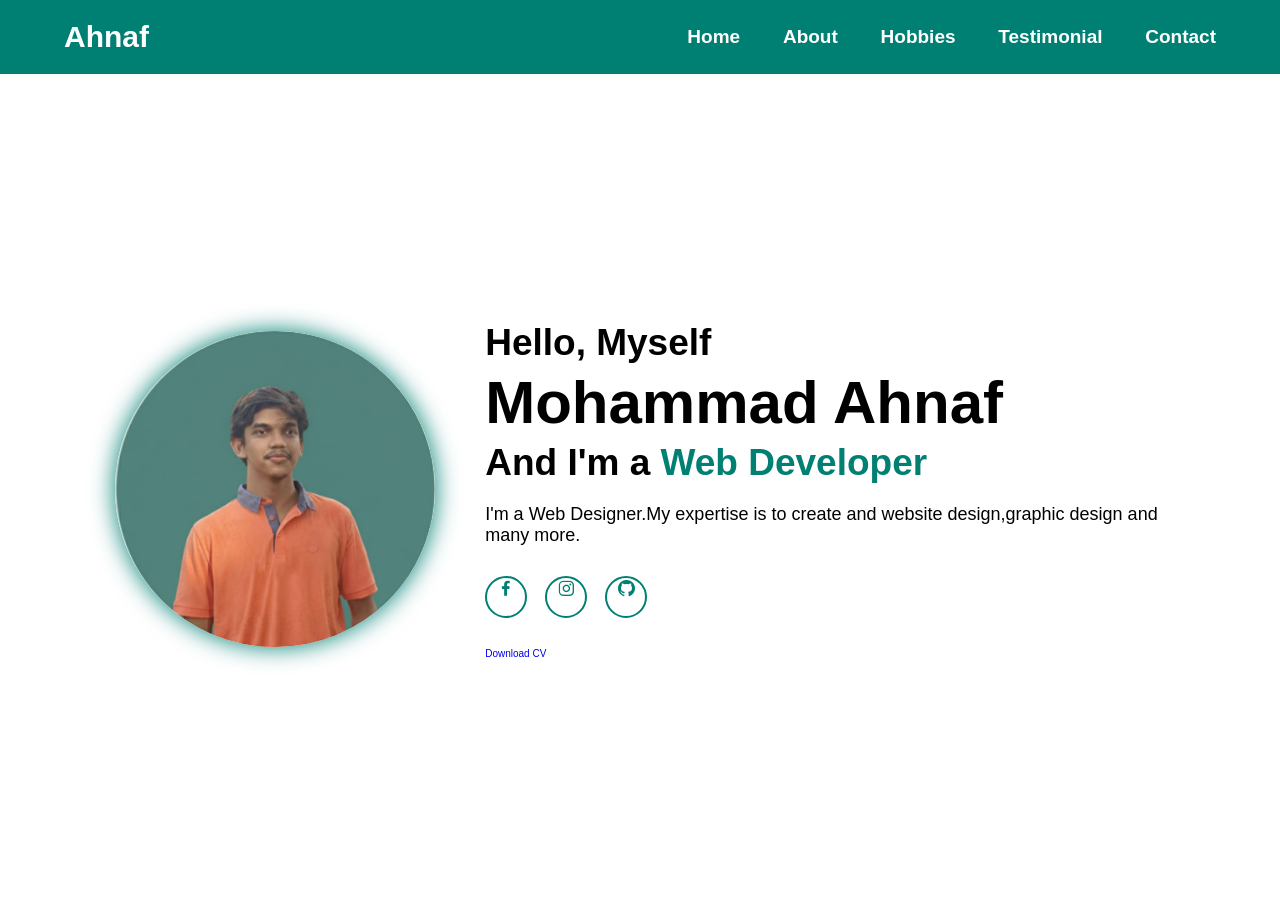
==== p1.html @ c81871bc "first commit" ====
<!DOCTYPE html>
<html lang="en">
<head>
    <meta charset="UTF-8">
    <meta name="viewport" content="width=device-width, initial-scale=1.0">
    <head>
    <link href="https://unpkg.com/boxicons@2.1.4/css/boxicons.min.css" rel="stylesheet">
    <link rel="stylesheet" href="p1.css">
    <title>Ahnaf-portfolio</title>
</head>
<body>
   <!--header section -->
    <header class="header">
        <a href="#home" class="logo">Ahnaf</a>
        <i class='bx  bx-menu' id="menu-icon"></i> 
        <nav class="navbar">
            <a href="#home">Home</a>
            <a href="#about">About</a>
            <a href="#hobbies">Hobbies</a>
             <a href="#testimonial">Testimonial</a>
            <a href="#contact">Contact</a>
        </nav>
    </header>

    <!--home section-->

    <section class="home" id="home">
        <div class="home-img">
            <img src="p1img.jpg" alt="Profile image">
        </div>

        <div class="home-content">
            <h3>Hello, Myself</h3>
            <h1>Mohammad Ahnaf</h1>
            <h3>And I'm a <span class="multiple-text">Web Developer</span></h3>
            <p>I'm a Web Designer.My expertise is to create and website design,graphic design and many more.</p>
        
            <div class="social-media">
                <a href="#"><i class='bx bxl-facebook'></i></a>
                <a href="#"><i class='bx bxl-instagram'></i></a>
                <a href="#"><i class='bx bxl-github'></i></a>
            </div>
            <a href="#" class="btn">Download CV</a>
        </div>
    </section>
</body>
</html>
---- p1.css ----
*{
    margin: 0;
    padding: 0;
    box-sizing: border-box;
    text-decoration: none;
    border: none;
    outline: none;
    scroll-behavior: smooth;
    font-family: -apple-system, sans-serif;
}
:root{
    --bg-color:#fff;
    --snd-bg-color:#d5fdf9;
    --text-color:#000;
    --main-color:#007f73;
}

html{
    font-size: 62.5%;
    overflow-x: hidden;
}

body {
     background: var(--bg-color);
     color: var(--text-color);
}

section{
    min-height: 100vh;
    padding: 10rem 9% 2rem;
}
   /*header section*/
   .header{
    position: fixed;
    width: 100%;
    top: 0;
    right: 0;
    z-index: 1000;
    display: flex;
    align-items: center;
    justify-content: space-between;
    padding: 2rem 5%;
    background: var(--main-color);
    backdrop-filter: blur(10px);
    transition: all 0.5s ease;
   }

   .logo{
    font-size: 3rem;
    color: var(--bg-color);
    font-weight: 700;
    cursor: pointer;
    transition: 0.3s ease;
   }

   .logo:hover{
    transform: scale(1.05);
   }

   .navbar a{
    font-size: 1.9rem;
    color: var(--bg-color);
    margin-left: 4rem;
    font-weight: 700;
    transition: 0.3s ease;
   }

   .navbar a:hover,
   .navbar a.active{
    color: var(--text-color);
   }

   #menu-icon{
    font-size: 3.6rem;
    color: var(--bg-color);
    cursor: pointer;
    display: none;
   }

   /*home section*/

   .home{
    display: flex;
    justify-content: center;
    align-items: center;
   }

   .home-img img{
    width: 25vw;
    border-radius: 50%;
    box-shadow: 0 0 25px var(--main-color);
    cursor: pointer;
    animation: floatImage 4s ease-in-out infinite;
    transition: 0.4s ease;
   }
   .home-img img:hover{
    box-shadow: 0 0 25px var(--main-color),
                0 0 35px var(--main-color),
                0 0 45px var(--main-color);
   }
   .home-content{
    margin-left: 5rem;
   }
   .home-content h3{
    font-size: 3.7rem;
    font-weight: 700;
   }
   .home-content h3:nth-of-type(2){
    margin-bottom: 2rem;
   }
   span{
    color: var(--main-color);
   }

   .home-content h1{
    font-size: 6rem;
    font-weight: 700;
    line-height: 1.3;
   }
   .home-content p{
    font-size: 1.8rem;
   }

   .social-media a{
    display: inline-flex;
    justify-content: center;
    align-content: center;
    width: 42px;
    height: 42px;
    background: transparent;
    border: 0.2rem solid var(--main-color);
    border-radius: 50%;
    font-size: 2rem;
    color: var(--main-color);
    margin: 3rem 1.5rem 3rem 0;
    transition: 0.3s ease;
}
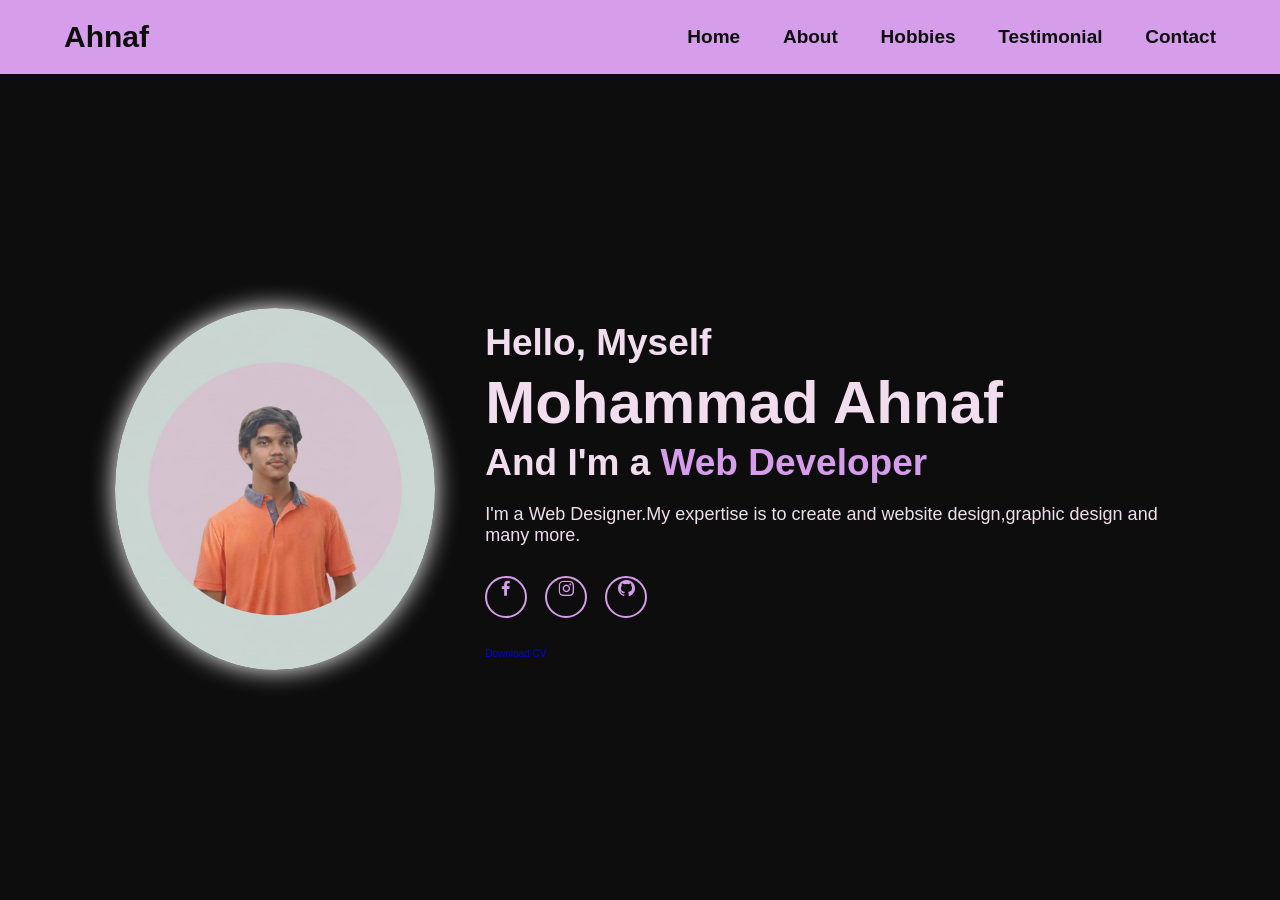
==== commit e63fc08c: "commit" ====
--- a/p1.html
+++ b/p1.html
@@ -26,7 +26,7 @@
 
     <section class="home" id="home">
         <div class="home-img">
-            <img src="p1img.jpg" alt="Profile image">
+            <img src="portfolioimg.jpg" alt="Profile image">
         </div>
 
         <div class="home-content">
--- a/p1.css
+++ b/p1.css
@@ -9,10 +9,10 @@
     font-family: -apple-system, sans-serif;
 }
 :root{
-    --bg-color:#fff;
-    --snd-bg-color:#d5fdf9;
-    --text-color:#000;
-    --main-color:#007f73;
+    --bg-color:#0d0d0e;
+    --snd-bg-color:#6a2d6c;
+    --text-color:#f1ddee;
+    --main-color:#d69deb;
 }
 
 html{
@@ -88,7 +88,7 @@
    .home-img img{
     width: 25vw;
     border-radius: 50%;
-    box-shadow: 0 0 25px var(--main-color);
+    box-shadow: 0 0 25px white;
     cursor: pointer;
     animation: floatImage 4s ease-in-out infinite;
     transition: 0.4s ease;
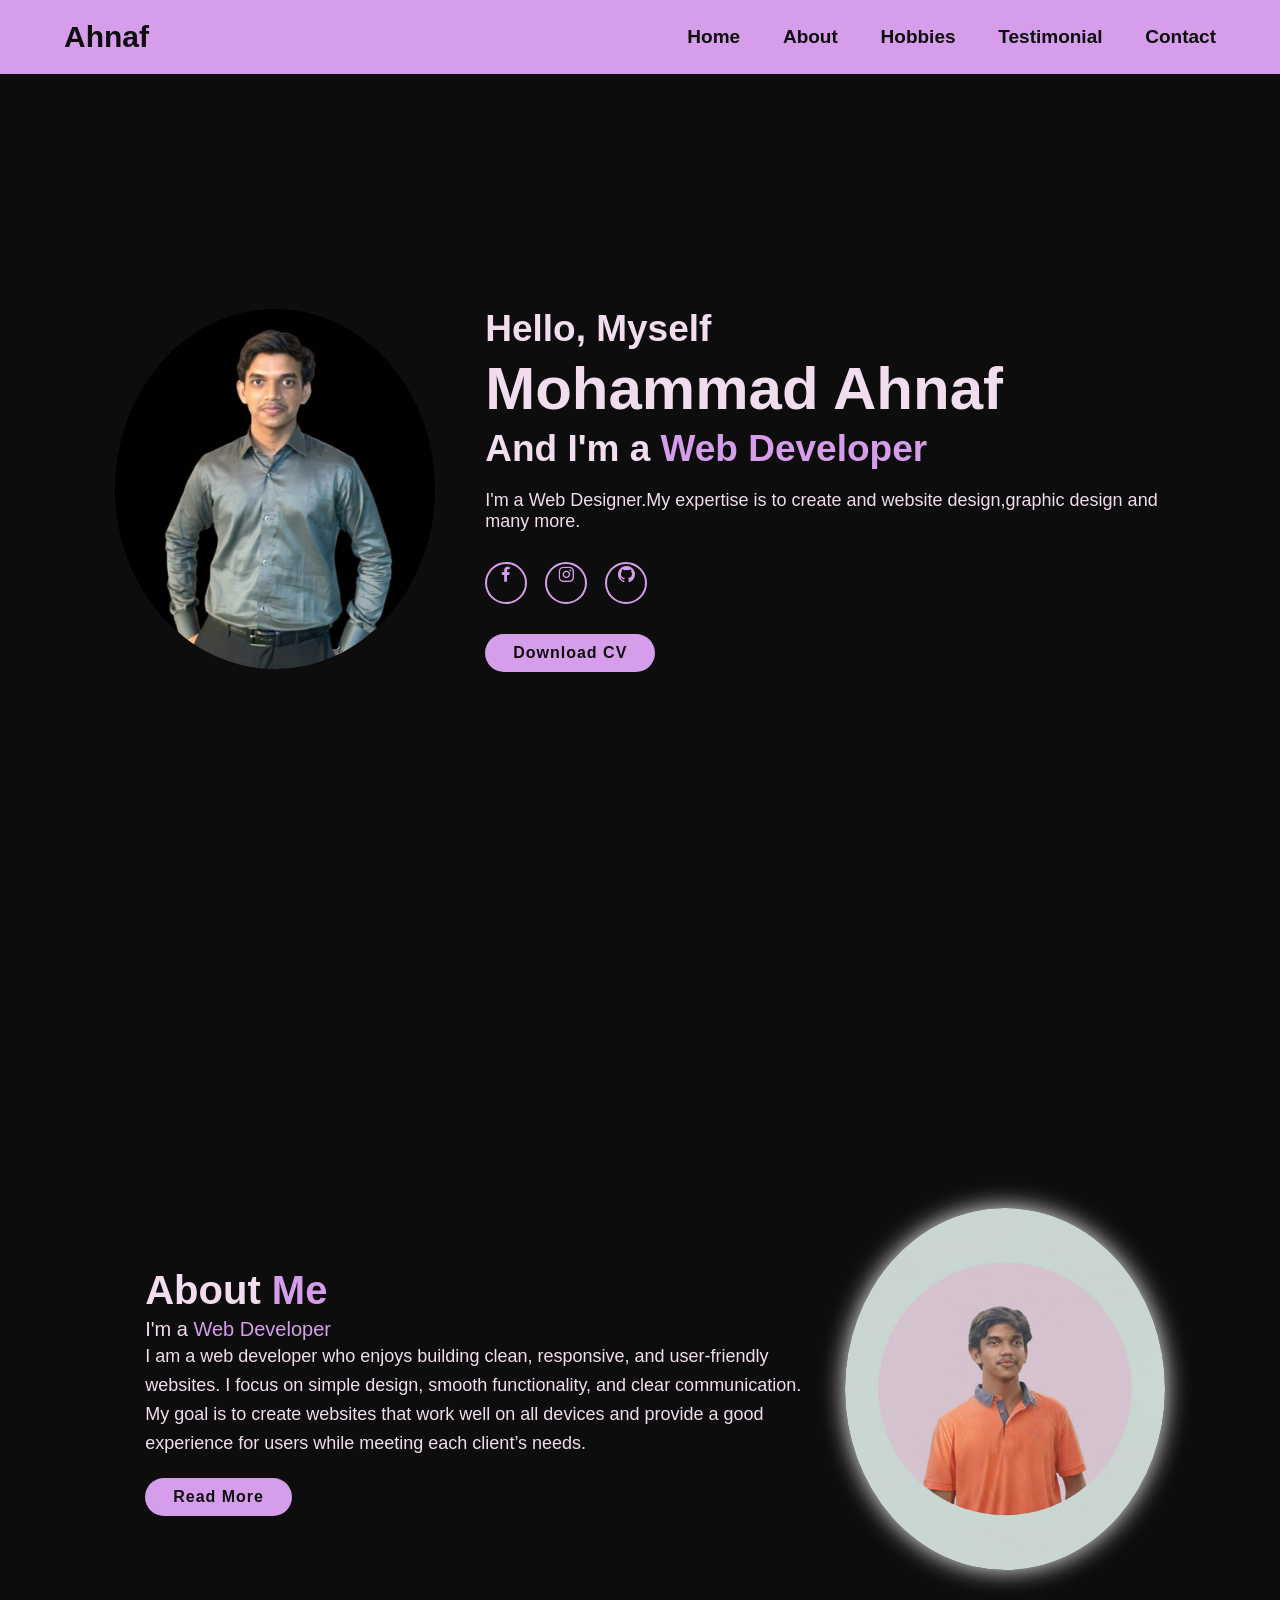
==== commit 6fe4c696: "commit" ====
--- a/p1.html
+++ b/p1.html
@@ -26,7 +26,7 @@
 
     <section class="home" id="home">
         <div class="home-img">
-            <img src="portfolioimg.jpg" alt="Profile image">
+            <img src="portfolioimg2.jpg" alt="Profile image">
         </div>
 
         <div class="home-content">
@@ -43,5 +43,20 @@
             <a href="#" class="btn">Download CV</a>
         </div>
     </section>
+
+    <!--About section-->
+     <section class="about" id="about">
+        <div class="about-content">
+            <h2 class="heading">About <span>Me</span></h2>
+            <h3>I'm a<span> Web Developer</span></h3>
+            <p>I am a web developer who enjoys building clean, responsive, and user-friendly websites. I focus on simple design, smooth functionality, and clear communication. My goal is to create websites that work well on all devices and provide a good experience for users while meeting each client’s needs.</p>
+
+            <a href="#" class="btn">Read More</a>
+        </div>
+
+        <div class="about-img">
+            <img src="portfolioimg.jpg" alt="about-img">
+        </div>
+     </section>
 </body>
 </html>
--- a/p1.css
+++ b/p1.css
@@ -88,7 +88,7 @@
    .home-img img{
     width: 25vw;
     border-radius: 50%;
-    box-shadow: 0 0 25px white;
+    box-shadow: 0 0 25px rgb(218, 100, 234)hite;
     cursor: pointer;
     animation: floatImage 4s ease-in-out infinite;
     transition: 0.4s ease;
@@ -134,4 +134,70 @@
     color: var(--main-color);
     margin: 3rem 1.5rem 3rem 0;
     transition: 0.3s ease;
-}+}
+.social-media a:hover{
+    transform: scale(1.2) translateY(-10px);
+    background-color: var(--main-color);
+    color: var(--bg-color);
+    box-shadow: 0 0 25px var(--main-color);
+}
+.btn{
+    display: inline-block;
+    padding: 1rem 2.8rem;
+    background: var(--main-color);
+    border-radius: 4rem;
+    box-shadow: none;
+    font-size: 1.6rem;
+    color: var(--bg-color);
+    letter-spacing: 0.1rem;
+    font-weight: 600;
+    transition: 0.3s ease;
+}
+.btn:hover{
+      box-shadow: 0 0 1.6rem var(--main-color);
+}
+
+/*About section*/
+.about{
+    display: flex;
+    align-items: center;
+    justify-content: center;
+    gap: 2rem;
+    background: var(--bg-color);
+}
+.about-content{
+    margin-left: 3rem;
+   }
+   .about-content h2{
+    font-size: 4rem;
+    font-weight: 4000;
+    line-height: 1.3;
+   }
+   .about-content h3{
+    font-size: 2rem;
+    font-weight: 300;
+    line-height: 1.3;
+   }
+   .about-content p{
+    font-size: 1.8rem;
+    line-height: 1.6;
+    margin-bottom: 2rem;
+   }
+
+   .btn:hover{
+    display: flex;
+   }
+
+   .about-img img{
+    width: 25vw;
+    border-radius: 50%;
+    box-shadow: 0 0 25px whitesmoke;
+    cursor: pointer;
+    animation: floatImage 4s ease-in-out infinite;
+    transition: 0.4s ease;
+   }
+   .about-img img:hover{
+    box-shadow: 0 0 25px var(--main-color),
+                0 0 35px var(--main-color),
+                0 0 45px var(--main-color);
+   }
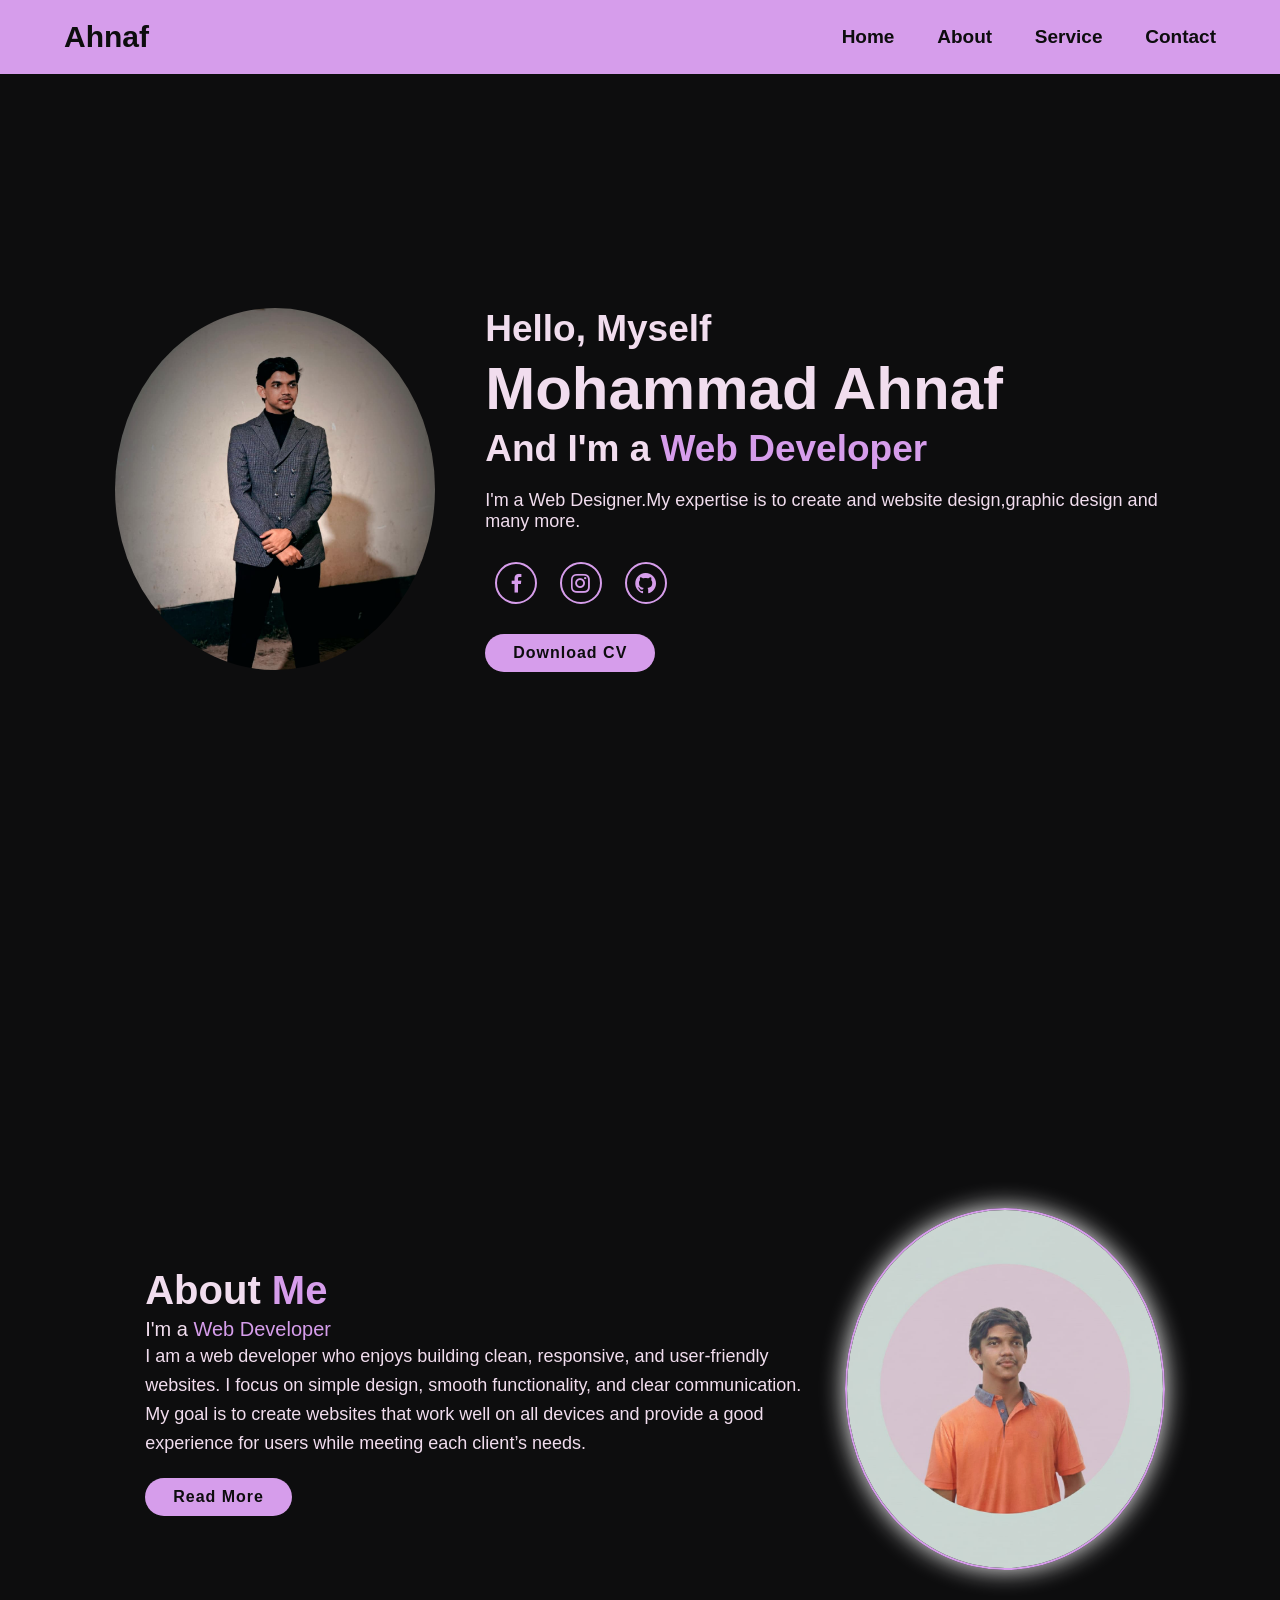
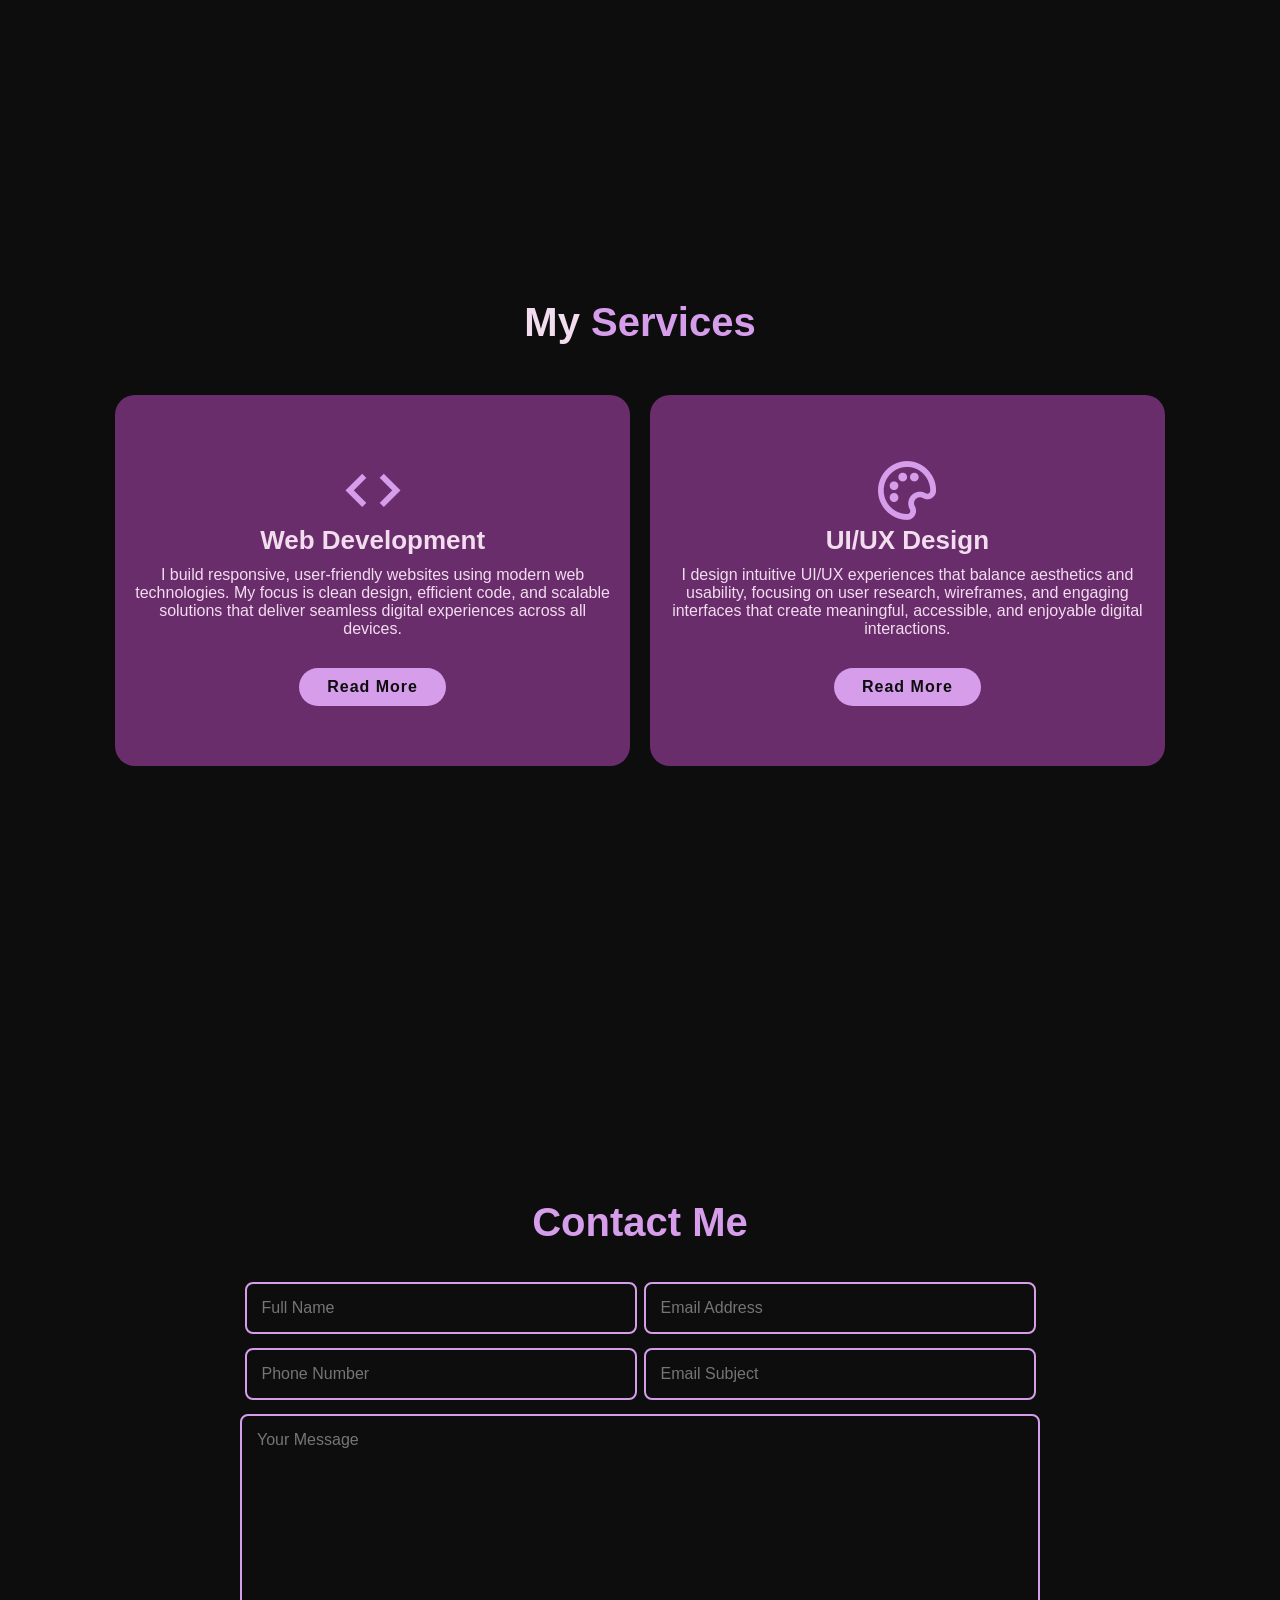
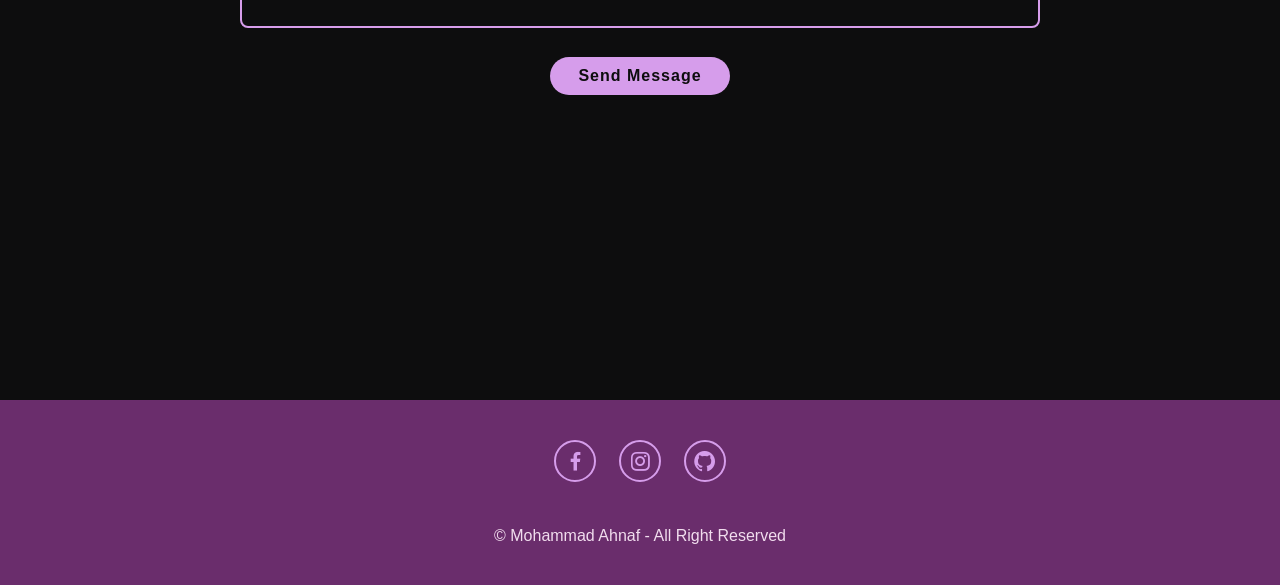
==== commit 64c1a1a4: "portfolio update" ====
--- a/p1.html
+++ b/p1.html
@@ -16,8 +16,7 @@
         <nav class="navbar">
             <a href="#home">Home</a>
             <a href="#about">About</a>
-            <a href="#hobbies">Hobbies</a>
-             <a href="#testimonial">Testimonial</a>
+            <a href="#services">Service</a>
             <a href="#contact">Contact</a>
         </nav>
     </header>
@@ -26,7 +25,7 @@
 
     <section class="home" id="home">
         <div class="home-img">
-            <img src="portfolioimg2.jpg" alt="Profile image">
+            <img src="imgp.jpeg" alt="Profile image">
         </div>
 
         <div class="home-content">
@@ -58,5 +57,56 @@
             <img src="portfolioimg.jpg" alt="about-img">
         </div>
      </section>
+
+     <!--service section-->
+     <section class="services" id="services">
+        <h2 class="heading">My <span>Services</span></h2>
+        <div class="services-container">
+            <div class="services-box">
+                <i class="bx bx-code"></i>
+                <h3>Web Development</h3>
+                <p>I build responsive, user-friendly websites using modern web technologies. My focus is clean design, efficient code, and scalable solutions that deliver seamless digital experiences across all devices.</p>
+                <a href="#" class="btn">Read More</a>
+            </div>
+
+             <div class="services-box">
+                <i class="bx bx-palette"></i>
+                <h3>UI/UX Design</h3>
+                <p>I design intuitive UI/UX experiences that balance aesthetics and usability, focusing on user research, wireframes, and engaging interfaces that create meaningful, accessible, and enjoyable digital interactions.</p>
+                <a href="#" class="btn">Read More</a>
+            </div>
+        </div>
+     </section>
+
+     <!--contact section-->
+
+     <section class="contact" id="contact">
+        <h2 class="heading">Contact <span>Me</span></h2>
+
+        <form action="#">
+            <div class="input-box">
+                <input type="text" placeholder="Full Name">
+                <input type="email" name="Email" placeholder="Email Address">
+            </div>
+            <div class="input-box">
+                <input type="number" placeholder="Phone Number">
+                <input type="text" placeholder="Email Subject">
+            </div>
+            <textarea name="message" cols="30" rows="10" placeholder="Your Message"></textarea>
+              <a href="#" class="btn">Send Message</a>
+         </form>
+     </section>
+
+     <!--footer section-->
+     <footer class="footer">
+        <div class="social">
+           <a href="#"><i class='bx bxl-facebook'></i></a>
+           <a href="#"><i class='bx bxl-instagram'></i></a>
+           <a href="#"><i class='bx bxl-github'></i></a>
+        </div>
+        <p class="copyright">
+            &copy; Mohammad Ahnaf - All Right Reserved
+        </p>
+     </footer>
 </body>
 </html>
--- a/p1.css
+++ b/p1.css
@@ -119,21 +119,22 @@
    }
    .home-content p{
     font-size: 1.8rem;
+    margin-bottom: 3rem;
    }
 
    .social-media a{
-    display: inline-flex;
-    justify-content: center;
-    align-content: center;
+   font-size: 25px;
+    color: var(--main-color);
+    border: 2px solid var(--main-color);
     width: 42px;
     height: 42px;
-    background: transparent;
-    border: 0.2rem solid var(--main-color);
+    line-height: 42px;
+    display: inline-block;
+    text-align: center;
     border-radius: 50%;
-    font-size: 2rem;
-    color: var(--main-color);
-    margin: 3rem 1.5rem 3rem 0;
-    transition: 0.3s ease;
+    margin: 0 10px;
+    transition: 0.3s ease;
+    margin-bottom: 3rem;
 }
 .social-media a:hover{
     transform: scale(1.2) translateY(-10px);
@@ -191,13 +192,157 @@
    .about-img img{
     width: 25vw;
     border-radius: 50%;
+    border: 2px solid var(--main-color);
     box-shadow: 0 0 25px whitesmoke;
     cursor: pointer;
     animation: floatImage 4s ease-in-out infinite;
     transition: 0.4s ease;
    }
    .about-img img:hover{
-    box-shadow: 0 0 25px var(--main-color),
-                0 0 35px var(--main-color),
-                0 0 45px var(--main-color);
-   }+    box-shadow: 0 0 50px var(--main-color),
+                0 0 50px var(--main-color),
+                0 0 50px var(--main-color);
+   }
+
+   /*---service section----*/
+
+   .services h2{
+    margin-bottom: 5rem;
+    text-align: center ;
+    font-size: 4rem;
+   }
+
+   .services-container{
+       display: flex;
+       justify-content: center;
+       align-items: center;
+       flex-wrap: wrap;
+       gap: 2rem;
+   }
+
+   .services-container .services-box{
+    flex: 1 1 30rem;
+    background: var(--snd-bg-color);
+    padding: 6rem 2rem 6rem;
+    border-radius: 2rem;
+    text-align: center;
+    border: 0.3rem;
+    transition: 0.3s ease;
+   }
+   .services-container .services-box:hover{
+    border-color: var(--main-color);
+    transform: scale(1.02);
+
+   }
+
+   .services-box i{
+    font-size: 7rem;
+    color: var(--main-color);
+   }
+   
+   .services-box h3{
+    font-size: 2.6rem;
+   }
+
+   .services-box p{
+    font-size: 1.6rem;
+    margin: 1rem 0 3rem;
+   }
+
+   /*contact section*/
+
+   .contact {
+    background: var(--bg-color);
+   }
+
+   .contact h2{
+    margin-bottom: 3rem;
+    text-align: center;
+    color: var(--main-color);
+    font-size: 4rem;
+   }
+
+   .contact form{
+    max-width: 80rem;
+    margin: 1rem auto;
+    text-align: center;
+    margin-bottom: 3rem;
+
+   }
+
+   .contact form .input-box{
+    display: flex;
+    justify-content: center;
+    flex-wrap: wrap;
+   }
+
+   .contact form .input-box input,
+   .contact form textarea{
+    width: 100%;
+    padding: 1.5rem;
+    font-size: 1.6rem;
+    color: var(--text-color);
+    background: var(--bg-color);
+    border-radius: 0.8rem;
+    border: 0.25rem solid var(--main-color);
+    margin: 0.7rem 0;
+    resize: none;
+
+   }
+
+   .contact form .input-box input{
+    width: 49%;
+    margin: 0.7rem 0.35rem;
+
+
+   }
+
+   .contact form .btn{
+    margin-top: 2rem;
+   }
+  
+   /*--footer section--*/
+   .footer{
+    position: relative;
+    bottom: 0;
+    width: 100%;
+    padding: 40px 0;
+    background-color: var(--snd-bg-color);
+   }
+
+   .footer .social{
+    text-align: center;
+    padding-bottom: 25px;
+    color: var(--main-color);
+   }
+
+   .footer .social a{
+    font-size: 25px;
+    color: var(--main-color);
+    border: 2px solid var(--main-color);
+    width: 42px;
+    height: 42px;
+    line-height: 42px;
+    display: inline-block;
+    text-align: center;
+    border-radius: 50%;
+    margin: 0 10px;
+    transition: 0.3s ease;
+   }
+
+   .footer .social a:hover{
+     transform: scale(1.2) translateY(-10px);
+    background-color: var(--main-color);
+    color: var(--bg-color);
+    box-shadow: 0 0 25px var(--main-color);
+   }
+
+   .footer .copyright{
+    margin-top: 20px;
+    text-align: center;
+    font-size: 16px;
+    color: var(--text-color);
+   }
+
+
+
